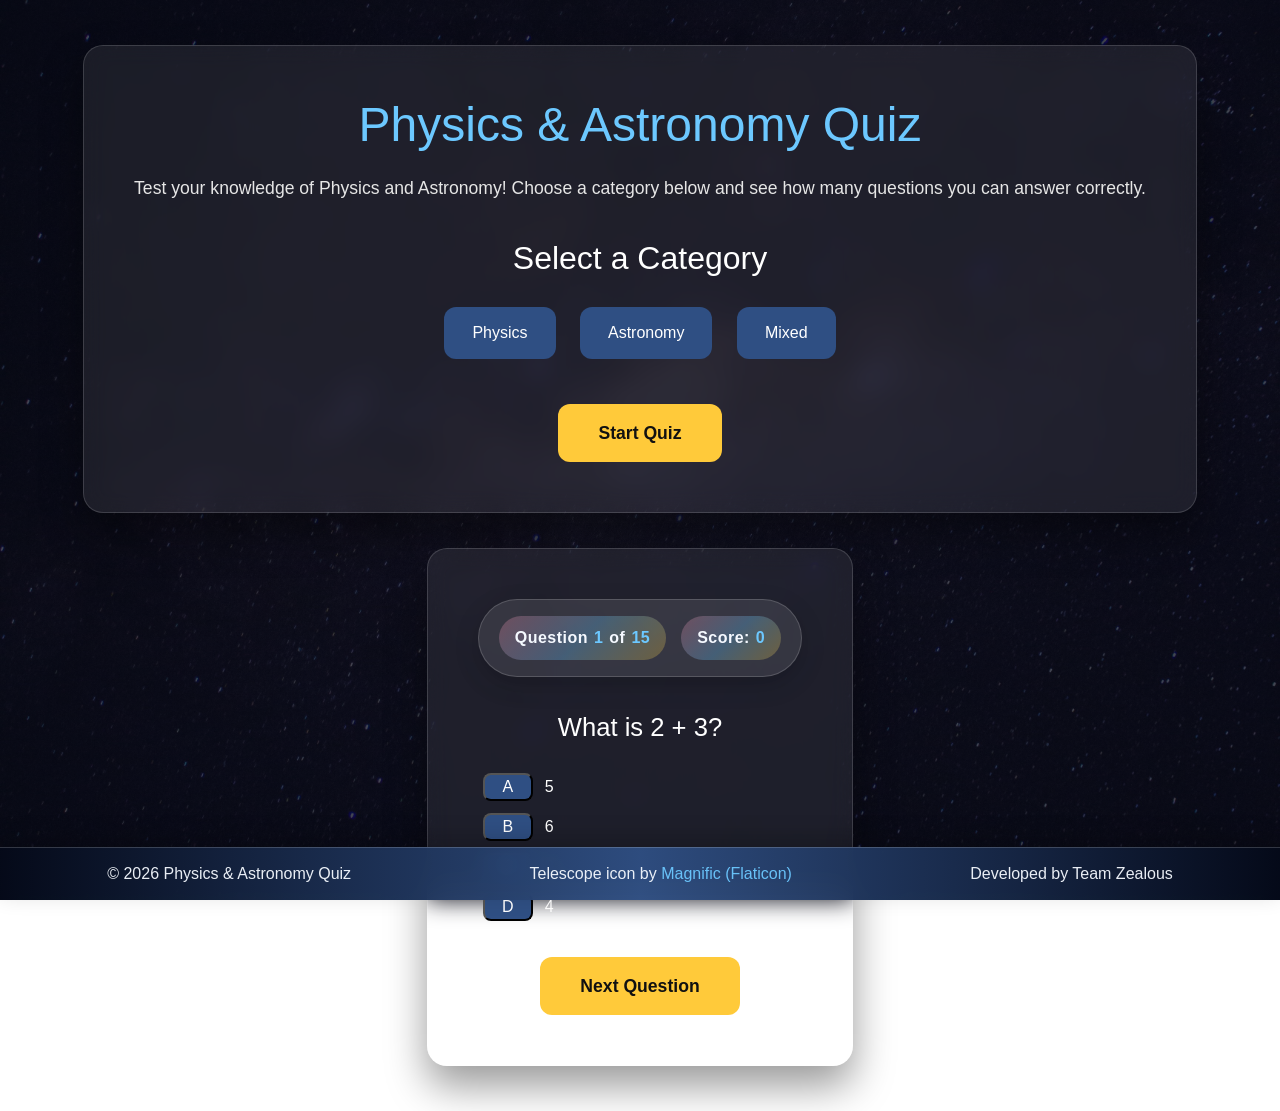
==== index.html @ 582bf978 "Add color-palette, typography, and wireframes folders in documentation folder, and move desktop-wire" ====
<!DOCTYPE html>
<html lang="en">

<head>
    <meta charset="UTF-8">
    <meta name="viewport" content="width=device-width, initial-scale=1.0">
    <title>Physics and Astronomy Quiz</title>
    <link href="https://cdn.jsdelivr.net/npm/bootstrap@5.3.3/dist/css/bootstrap.min.css" rel="stylesheet">
    <link rel="stylesheet" href="assets/css/style.css">
    <link rel="icon" type="image/png" href="assets/icons/favicon.png">
</head>

<body>
    <!-- Main Content -->
    <main>
        <!-- ========================= -->
        <!-- Welcome Screen -->
        <!-- ========================= -->
        <section id="welcome-screen">
            <h1>Physics & Astronomy Quiz</h1>
            <p>
                Test your knowledge of Physics and Astronomy!
                Choose a category below and see how many questions you can answer correctly.
            </p>
            <!-- Category Selection -->
            <div id="category-selection">
                <h2>Select a Category</h2>
                <button type="button" id="physics-btn">Physics</button>
                <button type="button" id="astronomy-btn">Astronomy</button>
                <button type="button" id="mixed-btn">Mixed</button>
            </div>
            <!-- Start Quiz Button -->
            <button type="button" id="start-btn">
                Start Quiz
            </button>
        </section>
        <!-- ========================= -->
        <!-- Quiz Screen -->
        <!-- Hidden until quiz starts -->
        <!-- ========================= -->
        <section id="quiz-screen">
            <!-- Quiz Header -->
            <header>
                <p id="progress">
                    Question
                    <span id="current-question">1</span>
                    of
                    <span id="total-questions">10</span>
                </p>
                <p id="score">
                    Score:
                    <span id="score-value">0</span>
                </p>
            </header>
            <!-- Question -->
            <section id="question-container">
                <h2 id="question">
                    Question appears here.
                </h2>
            </section>
            <!-- Answer Options -->
            <section id="answers-container">
                <div>
                    <button type="button" class="answer-btn" id="first-question-response-btn" data-index="0"
                        value="5">A</button>
                    <p class="question-response" id="first-question-response">Response 1</p>
                </div>
                <div>
                    <button type="button" class="answer-btn" id="second-question-response-btn" data-index="1"
                        value="5">B</button>
                    <p class="question-response" id="second-question-response">Response 2</p>
                </div>
                <div>
                    <button type="button" class="answer-btn" id="third-question-response-btn" data-index="2"
                        value="5">C</button>
                    <p class="question-response" id="third-question-response">Response 3</p>
                </div>
                <div>
                    <button type="button" class="answer-btn" id="fourth-question-response-btn" data-index="3"
                        value="5">D</button>
                    <p class="question-response" id="fourth-question-response">Response 4</p>
                </div>
            </section>
            <!-- Feedback -->
            <section id="feedback">
                <p id="feedback-message"></p>
                <p id="correct-answer"></p>
            </section>
            <!-- Next Question -->
            <button type="button" id="next-btn">
                Next Question
            </button>
        </section>
        <!-- ========================= -->
        <!-- Results Screen -->
        <!-- Hidden until quiz ends -->
        <!-- ========================= -->
        <section id="results-screen" hidden>
            <h2>Quiz Complete!</h2>
            <p>
                Final Score:
                <span id="final-score">0</span>
                /
                <span id="max-score">10</span>
            </p>
            <p id="result-message">
                Your performance message will appear here.
            </p>
            <button type="button" id="restart-btn">
                Restart Quiz
            </button>
        </section>
    </main>
    <footer>
        <p>&copy; 2026 Physics & Astronomy Quiz </p>
        <p>
            Telescope icon by
            <a href="https://www.flaticon.com/free-icons/telescope">
                Magnific (Flaticon)
            </a>
        </p>

        <p>
            Developed by Team Zealous
        </p>

    </footer>


    <script src="assets/js/questions.js"></script>
    <script src="assets/js/script.js"></script>
</body>

</html>
---- assets/css/style.css ----
* {
  margin: 0;
  padding: 0;
  box-sizing: border-box;
}

body {
  font-family: Arial, Helvetica, sans-serif;

}

main {
  width: 100%;
  background:
    linear-gradient(rgba(5, 10, 25, 0.75), rgba(5, 10, 25, 0.75)),
    url("../images/galaxy.jpg");
  background-size: cover;
  background-position: center;
  background-attachment: fixed;
  color: white;
  min-height: 100vh;
  display: flex;
  flex-direction: column;
  justify-content: center;
  align-items: center;
  padding: 40px;
}

section {
  margin: 5px;
}

#welcome-screen {
  background: rgba(255, 255, 255, 0.08);
  backdrop-filter: blur(12px);
  border: 1px solid rgba(255, 255, 255, 0.15);
  border-radius: 20px;
  padding: 50px;
  text-align: center;
  box-shadow: 0 20px 40px rgba(0, 0, 0, 0.4);
}

#quiz-screen {
  background: rgba(255, 255, 255, 0.08);
  backdrop-filter: blur(12px);
  border: 1px solid rgba(255, 255, 255, 0.15);
  border-radius: 20px;
  padding: 50px;
  text-align: center;
  box-shadow: 0 20px 40px rgba(0, 0, 0, 0.4);
  margin-top: 30px;
}
#quiz-screen header {
  display: flex;
  justify-content: space-between;
  align-items: center;
  gap: 15px;
  margin-bottom: 35px;
  padding: 16px 20px;
  border-radius: 999px;
  background: rgba(255, 255, 255, 0.1);
  border: 1px solid rgba(255, 255, 255, 0.16);
  box-shadow: 0 8px 24px rgba(0, 0, 0, 0.2);
}

#progress,
#score {
  margin: 0;
  padding: 10px 16px;
  border-radius: 999px;
  background: linear-gradient(135deg, rgba(255, 143, 171, 0.28), rgba(108, 200, 255, 0.28), rgba(255, 202, 58, 0.28));
  color: #f5f9ff;
  font-weight: 700;
  letter-spacing: 0.03em;
  display: inline-flex;
  align-items: center;
  gap: 6px;
}

#progress span,
#score span {
  color: #6cc8ff;
  font-weight: 800;
}

#question {
  font-size: 1.6rem;
  margin: 0 0 30px;
}
h1 {
  font-size: 3rem;
  margin-bottom: 20px;
  color: #6cc8ff;
}

footer {
  background: linear-gradient(90deg, rgba(5, 10, 25, 0.95) 0%, rgba(47, 79, 131, 0.95) 50%, rgba(5, 10, 25, 0.95) 100%);
  color: #f5f9ff;
  position: fixed;
  z-index: 1000;
  width: 100%;
  bottom: 0;
  left: 0;
  display: flex;
  flex-direction: row;
  justify-content: space-around;
  align-items: center;
  flex-wrap: wrap;
  gap: 12px;
  padding: 14px 24px;
  border-top: 1px solid rgba(255, 255, 255, 0.18);
  box-shadow: 0 -8px 24px rgba(0, 0, 0, 0.2);
  backdrop-filter: blur(10px);
}

footer p {
  margin: 0;
  font-size: 1rem;
  opacity: 0.95;
}

footer a {
  color: #6cc8ff;
  text-decoration: none;
  transition: color 0.3s ease;
}

footer a:hover,
footer a:visited {
  color: #ffd166;
}

#welcome-screen p {
  font-size: 1.1rem;
  line-height: 1.7;
  margin-bottom: 35px;
  color: #e6e6e6;
}

#category-selection h2 {
  margin-bottom: 20px;
  color: white;
}

#category-selection {
  margin-bottom: 35px;
}

#category-selection button {
  margin: 10px;
  padding: 14px 28px;
  border: none;
  border-radius: 12px;
  background: #2f4f83;
  color: white;
  font-size: 1rem;
  cursor: pointer;
  transition: 0.3s;
}

#category-selection button:hover {
  background: #4a76ba;
  transform: translateY(-3px);
}

#start-btn {
  background: #ffca3a;
  color: #111;
  padding: 16px 40px;
  border: none;
  border-radius: 12px;
  font-size: 1.1rem;
  font-weight: bold;
  cursor: pointer;
  transition: 0.3s;
}

#start-btn:hover {
  background: rgb(255, 217, 92);
  transform: scale(1.05);
}

#answers-container > div {
  display: grid;
  grid-template-columns: 50px 1fr;
  align-items: center;
  gap: 12px;
  margin-bottom: 12px;
}

#answers-container > div p {
  margin: 0;
  text-align: left;
  line-height: 1.4;
  word-break: break-word;
}

#answers-container button {
  width: 50px;
  margin: 0;
  flex-shrink: 0;
  border-radius: 8px;
  background: #2f4f83;
  color: white;
  font-size: 1rem;
  cursor: pointer;
  transition: 0.3s;
}

#next-btn {
  background: #ffca3a;
  color: #111;
  padding: 16px 40px;
  border: none;
  border-radius: 12px;
  font-size: 1.1rem;
  font-weight: bold;
  cursor: pointer;
  transition: 0.3s;
  margin-top: 20px;
}

#next-btn:hover {
  background: rgb(255, 217, 92);
  transform: scale(1.05);
}


/* Tablet */
@media (max-width: 1024px) {
  main {
    padding: 30px 20px 110px;
  }

  #welcome-screen,
  #quiz-screen {
    width: min(100%, 760px);
    padding: 36px 28px;
  }

  #quiz-screen header {
    flex-wrap: wrap;
    justify-content: center;
    padding: 14px 16px;
    border-radius: 20px;
  }

  #progress,
  #score {
    width: 100%;
    justify-content: center;
  }

  h1 {
    font-size: 2.4rem;
  }

  #question {
    font-size: 1.4rem;
  }
}

/* Mobile */
@media (max-width: 768px) {
  main {
    padding: 20px 14px 120px;
  }

  #welcome-screen,
  #quiz-screen {
    width: 100%;
    padding: 24px 16px;
    margin-top: 16px;
  }

  #quiz-screen header {
    flex-direction: column;
    align-items: stretch;
    gap: 10px;
    padding: 12px;
    border-radius: 16px;
  }

  #progress,
  #score {
    width: 100%;
    justify-content: center;
    font-size: 0.95rem;
  }

  h1 {
    font-size: 1.8rem;
    margin-bottom: 14px;
  }

  #welcome-screen p {
    font-size: 0.95rem;
    line-height: 1.6;
  }

  #category-selection h2 {
    font-size: 1.4rem;
  }

  #category-selection button,
  #start-btn,
  #next-btn {
    width: 100%;
    margin: 8px 0;
    padding: 13px 16px;
  }

  #question {
    font-size: 1.1rem;
    line-height: 1.5;
    text-align: center;
    margin-bottom: 20px;
  }

  #answers-container > div {
    display: grid;
    grid-template-columns: 50px 1fr;
    align-items: center;
    gap: 10px;
    margin-bottom: 10px;
  }

  #answers-container > div p {
    margin: 0;
    text-align: left;
    line-height: 1.4;
  }

  #answers-container button {
    width: 50px;
    margin: 0;
    padding: 12px 14px;
  }

  footer {
    padding: 12px 16px;
    justify-content: center;
    text-align: center;
  }

  footer p {
    font-size: 0.85rem;
  }
}
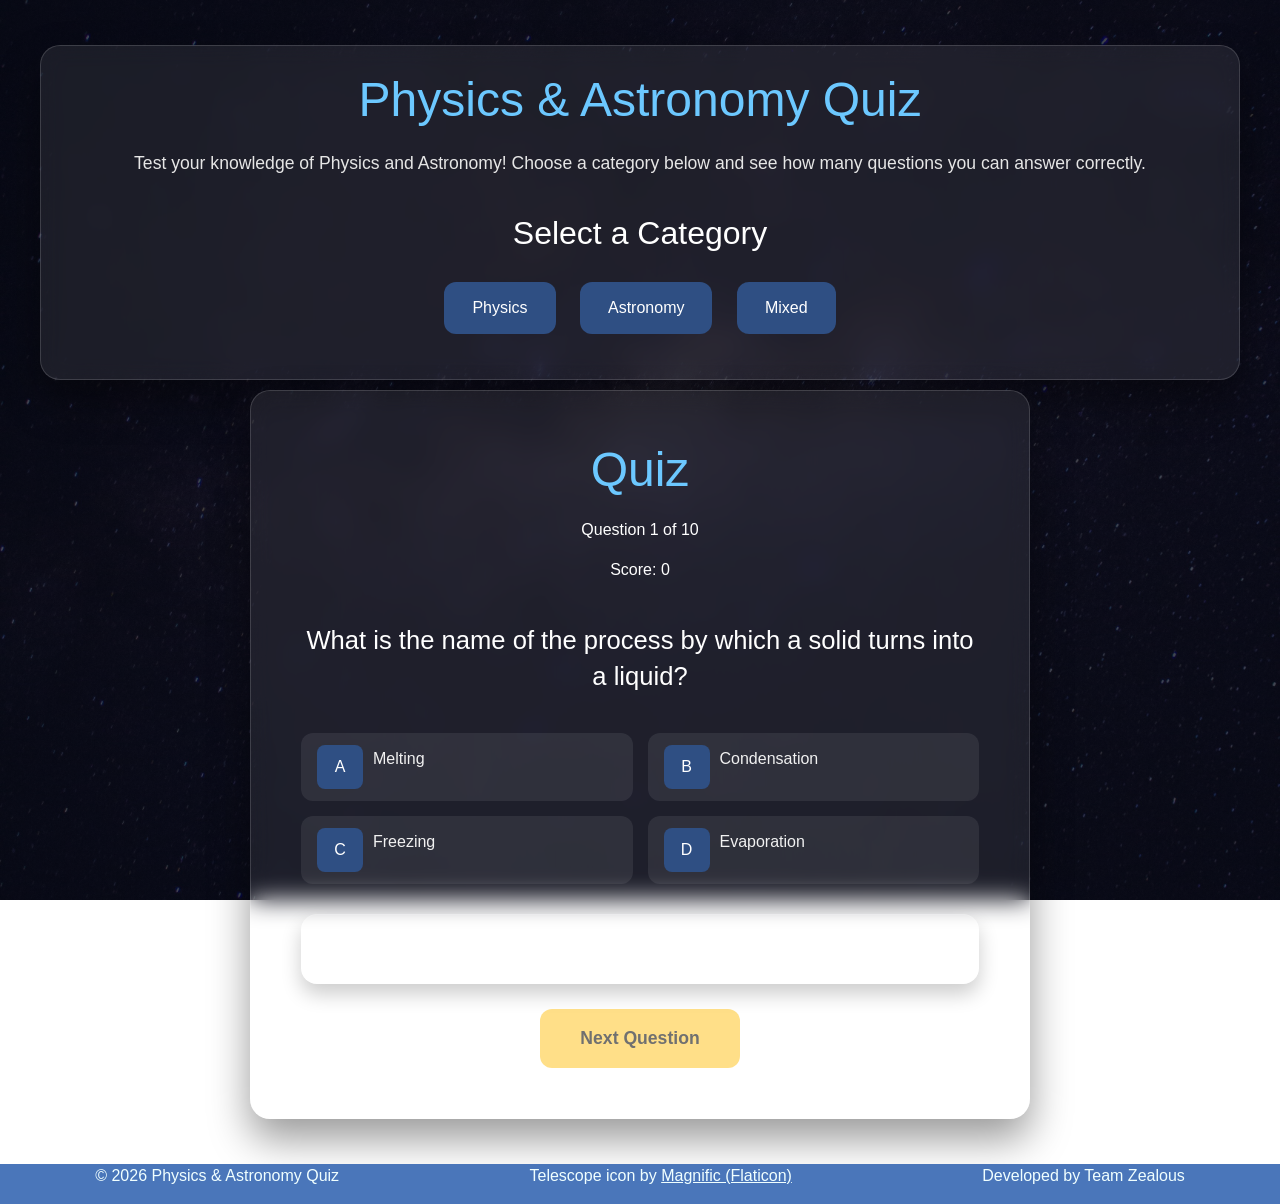
==== commit 69da8938: "rename quiz.html to index.html" ====
--- a/index.html
+++ b/index.html
@@ -24,15 +24,12 @@
             </p>
             <!-- Category Selection -->
             <div id="category-selection">
-                <h2>Select a Category</h2>
-                <button type="button" id="physics-btn">Physics</button>
-                <button type="button" id="astronomy-btn">Astronomy</button>
-                <button type="button" id="mixed-btn">Mixed</button>
+                <h2 id="category-title">Select a Category</h2>
+                <button class="category-btn" type="button" id="physics-btn" data-category="physics">Physics</button>
+                <button class="category-btn" type="button" id="astronomy-btn"
+                    data-category="astronomy">Astronomy</button>
+                <button class="category-btn" type="button" id="mixed-btn" data-category="mixed">Mixed</button>
             </div>
-            <!-- Start Quiz Button -->
-            <button type="button" id="start-btn">
-                Start Quiz
-            </button>
         </section>
         <!-- ========================= -->
         <!-- Quiz Screen -->
@@ -41,6 +38,7 @@
         <section id="quiz-screen">
             <!-- Quiz Header -->
             <header>
+                <h1 id="header-category-title">Quiz</h1>
                 <p id="progress">
                     Question
                     <span id="current-question">1</span>
@@ -60,25 +58,21 @@
             </section>
             <!-- Answer Options -->
             <section id="answers-container">
-                <div>
-                    <button type="button" class="answer-btn" id="first-question-response-btn" data-index="0"
-                        value="5">A</button>
-                    <p class="question-response" id="first-question-response">Response 1</p>
+                <div class="answer-option">
+                    <button type="button" class="answer-btn" data-index="0">A</button>
+                    <p class="answer-text">Response 1</p>
                 </div>
-                <div>
-                    <button type="button" class="answer-btn" id="second-question-response-btn" data-index="1"
-                        value="5">B</button>
-                    <p class="question-response" id="second-question-response">Response 2</p>
+                <div class="answer-option">
+                    <button type="button" class="answer-btn" data-index="1">B</button>
+                    <p class="answer-text">Response 2</p>
                 </div>
-                <div>
-                    <button type="button" class="answer-btn" id="third-question-response-btn" data-index="2"
-                        value="5">C</button>
-                    <p class="question-response" id="third-question-response">Response 3</p>
+                <div class="answer-option">
+                    <button type="button" class="answer-btn" data-index="2">C</button>
+                    <p class="answer-text">Response 3</p>
                 </div>
-                <div>
-                    <button type="button" class="answer-btn" id="fourth-question-response-btn" data-index="3"
-                        value="5">D</button>
-                    <p class="question-response" id="fourth-question-response">Response 4</p>
+                <div class="answer-option">
+                    <button type="button" class="answer-btn" data-index="3">D</button>
+                    <p class="answer-text">Response 4</p>
                 </div>
             </section>
             <!-- Feedback -->
@@ -91,6 +85,7 @@
                 Next Question
             </button>
         </section>
+
         <!-- ========================= -->
         <!-- Results Screen -->
         <!-- Hidden until quiz ends -->
--- a/assets/css/style.css
+++ b/assets/css/style.css
@@ -9,6 +9,7 @@
 
 }
 
+/* Global Styles */
 main {
   width: 100%;
   background:
@@ -35,12 +36,15 @@
   backdrop-filter: blur(12px);
   border: 1px solid rgba(255, 255, 255, 0.15);
   border-radius: 20px;
-  padding: 50px;
+  padding: 25px 25px 0 25px;
   text-align: center;
   box-shadow: 0 20px 40px rgba(0, 0, 0, 0.4);
+  width: 100%;
 }
 
 #quiz-screen {
+  width: min(780px, 100%);
+
   background: rgba(255, 255, 255, 0.08);
   backdrop-filter: blur(12px);
   border: 1px solid rgba(255, 255, 255, 0.15);
@@ -48,45 +52,21 @@
   padding: 50px;
   text-align: center;
   box-shadow: 0 20px 40px rgba(0, 0, 0, 0.4);
-  margin-top: 30px;
-}
-#quiz-screen header {
-  display: flex;
-  justify-content: space-between;
+  display: flex;
+  flex-direction: column;
   align-items: center;
-  gap: 15px;
-  margin-bottom: 35px;
-  padding: 16px 20px;
-  border-radius: 999px;
-  background: rgba(255, 255, 255, 0.1);
-  border: 1px solid rgba(255, 255, 255, 0.16);
-  box-shadow: 0 8px 24px rgba(0, 0, 0, 0.2);
-}
-
-#progress,
-#score {
-  margin: 0;
-  padding: 10px 16px;
-  border-radius: 999px;
-  background: linear-gradient(135deg, rgba(255, 143, 171, 0.28), rgba(108, 200, 255, 0.28), rgba(255, 202, 58, 0.28));
-  color: #f5f9ff;
-  font-weight: 700;
-  letter-spacing: 0.03em;
-  display: inline-flex;
-  align-items: center;
-  gap: 6px;
-}
-
-#progress span,
-#score span {
-  color: #6cc8ff;
-  font-weight: 800;
+  gap: 20px;
+}
+
+#question-container {
+  width: 100%;
 }
 
 #question {
   font-size: 1.6rem;
-  margin: 0 0 30px;
-}
+  line-height: 1.4;
+}
+
 h1 {
   font-size: 3rem;
   margin-bottom: 20px;
@@ -94,41 +74,28 @@
 }
 
 footer {
-  background: linear-gradient(90deg, rgba(5, 10, 25, 0.95) 0%, rgba(47, 79, 131, 0.95) 50%, rgba(5, 10, 25, 0.95) 100%);
-  color: #f5f9ff;
-  position: fixed;
+  background-color: #4a76ba;
+  color: azure;
+  position: relative;
   z-index: 1000;
   width: 100%;
   bottom: 0;
   left: 0;
+
   display: flex;
   flex-direction: row;
   justify-content: space-around;
-  align-items: center;
-  flex-wrap: wrap;
-  gap: 12px;
-  padding: 14px 24px;
-  border-top: 1px solid rgba(255, 255, 255, 0.18);
-  box-shadow: 0 -8px 24px rgba(0, 0, 0, 0.2);
-  backdrop-filter: blur(10px);
-}
-
-footer p {
-  margin: 0;
-  font-size: 1rem;
-  opacity: 0.95;
 }
 
 footer a {
-  color: #6cc8ff;
-  text-decoration: none;
-  transition: color 0.3s ease;
-}
-
-footer a:hover,
+  color: azure;
+}
+
 footer a:visited {
-  color: #ffd166;
-}
+  color: cyan;
+}
+
+/* Welcome Screen and Categories*/
 
 #welcome-screen p {
   font-size: 1.1rem;
@@ -180,31 +147,80 @@
   transform: scale(1.05);
 }
 
-#answers-container > div {
+/* Questions Section*/
+
+#answers-container {
+  width: 100%;
   display: grid;
-  grid-template-columns: 50px 1fr;
+  grid-template-columns: repeat(2, minmax(0, 1fr));
+  gap: 15px;
+}
+
+.answer-option {
+  display: flex;
   align-items: center;
-  gap: 12px;
-  margin-bottom: 12px;
-}
-
-#answers-container > div p {
-  margin: 0;
-  text-align: left;
-  line-height: 1.4;
-  word-break: break-word;
-}
-
-#answers-container button {
-  width: 50px;
-  margin: 0;
-  flex-shrink: 0;
+  gap: 10px;
+  background: rgba(255, 255, 255, 0.08);
+  padding: 12px 16px;
+  border-radius: 12px;
+}
+
+.answer-btn {
+  width: 46px;
+  min-width: 46px;
   border-radius: 8px;
   background: #2f4f83;
   color: white;
   font-size: 1rem;
   cursor: pointer;
   transition: 0.3s;
+  padding: 10px;
+  border: none;
+}
+
+.answer-btn:hover:not(:disabled) {
+  background: #4a76ba;
+  transform: translateY(-2px);
+}
+
+.answer-btn.correct {
+  background: #2f9e44;
+}
+
+.answer-btn.incorrect {
+  background: #c92a2a;
+}
+
+.answer-btn:disabled {
+  cursor: not-allowed;
+  opacity: 0.95;
+}
+
+.answer-text {
+  text-align: left;
+  color: #f1f1f1;
+}
+
+#feedback {
+  width: 100%;
+  min-height: 70px;
+  padding: 16px 20px;
+  border-radius: 16px;
+  background: rgba(255, 255, 255, 0.08);
+  border: 1px solid rgba(255, 255, 255, 0.15);
+  box-shadow: 0 10px 20px rgba(0, 0, 0, 0.2);
+  color: #ffd166;
+  font-weight: 600;
+  display: flex;
+  flex-direction: column;
+  justify-content: center;
+  align-items: center;
+  gap: 4px;
+}
+
+#feedback-message,
+#correct-answer {
+  margin: 0;
 }
 
 #next-btn {
@@ -217,133 +233,89 @@
   font-weight: bold;
   cursor: pointer;
   transition: 0.3s;
-  margin-top: 20px;
-}
-
-#next-btn:hover {
+}
+
+#next-btn:hover:not(:disabled) {
   background: rgb(255, 217, 92);
   transform: scale(1.05);
 }
 
+#next-btn:disabled {
+  opacity: 0.6;
+  cursor: not-allowed;
+  transform: none;
+}
+
 
 /* Tablet */
 @media (max-width: 1024px) {
-  main {
-    padding: 30px 20px 110px;
-  }
-
-  #welcome-screen,
-  #quiz-screen {
-    width: min(100%, 760px);
-    padding: 36px 28px;
-  }
-
-  #quiz-screen header {
-    flex-wrap: wrap;
-    justify-content: center;
-    padding: 14px 16px;
-    border-radius: 20px;
-  }
-
-  #progress,
-  #score {
-    width: 100%;
-    justify-content: center;
+  .quiz-container {
+    width: 90%;
+    min-height: 600px;
+    padding: 30px;
   }
 
   h1 {
-    font-size: 2.4rem;
-  }
-
-  #question {
-    font-size: 1.4rem;
+    font-size: 2.2rem;
+  }
+
+  .question {
+    font-size: 1.3rem;
+  }
+
+  .answer-btn {
+    font-size: 1rem;
+    padding: 12px;
+    width: 50px;
   }
 }
 
 /* Mobile */
 @media (max-width: 768px) {
-  main {
-    padding: 20px 14px 120px;
-  }
-
-  #welcome-screen,
-  #quiz-screen {
-    width: 100%;
-    padding: 24px 16px;
-    margin-top: 16px;
-  }
-
-  #quiz-screen header {
+  .quiz-container {
+    width: 95%;
+    min-height: auto;
+    padding: 20px;
+    margin: 20px auto;
+  }
+
+  h1 {
+    font-size: 1.6rem;
+  }
+
+  #welcome-screen p {
+    font-size: 1rem;
+  }
+
+  #category-selection h2 {
+    font-size: 1.3rem;
+  }
+
+  .question {
+    font-size: 1.1rem;
+    text-align: center;
+  }
+
+  #answers-container {
+    grid-template-columns: 1fr;
+  }
+
+  .answer-option {
+    padding: 10px 12px;
+  }
+
+  .answer-btn {
+    width: 42px;
+    min-width: 42px;
+    font-size: 0.95rem;
+    padding: 10px;
+  }
+}
+
+@media (max-width: 768px) {
+  footer {
     flex-direction: column;
-    align-items: stretch;
-    gap: 10px;
-    padding: 12px;
-    border-radius: 16px;
-  }
-
-  #progress,
-  #score {
-    width: 100%;
-    justify-content: center;
-    font-size: 0.95rem;
-  }
-
-  h1 {
-    font-size: 1.8rem;
-    margin-bottom: 14px;
-  }
-
-  #welcome-screen p {
-    font-size: 0.95rem;
-    line-height: 1.6;
-  }
-
-  #category-selection h2 {
-    font-size: 1.4rem;
-  }
-
-  #category-selection button,
-  #start-btn,
-  #next-btn {
-    width: 100%;
-    margin: 8px 0;
-    padding: 13px 16px;
-  }
-
-  #question {
-    font-size: 1.1rem;
-    line-height: 1.5;
-    text-align: center;
-    margin-bottom: 20px;
-  }
-
-  #answers-container > div {
-    display: grid;
-    grid-template-columns: 50px 1fr;
     align-items: center;
-    gap: 10px;
-    margin-bottom: 10px;
-  }
-
-  #answers-container > div p {
-    margin: 0;
-    text-align: left;
-    line-height: 1.4;
-  }
-
-  #answers-container button {
-    width: 50px;
-    margin: 0;
-    padding: 12px 14px;
-  }
-
-  footer {
-    padding: 12px 16px;
-    justify-content: center;
-    text-align: center;
-  }
-
-  footer p {
-    font-size: 0.85rem;
+    padding: 10px 0;
   }
 }
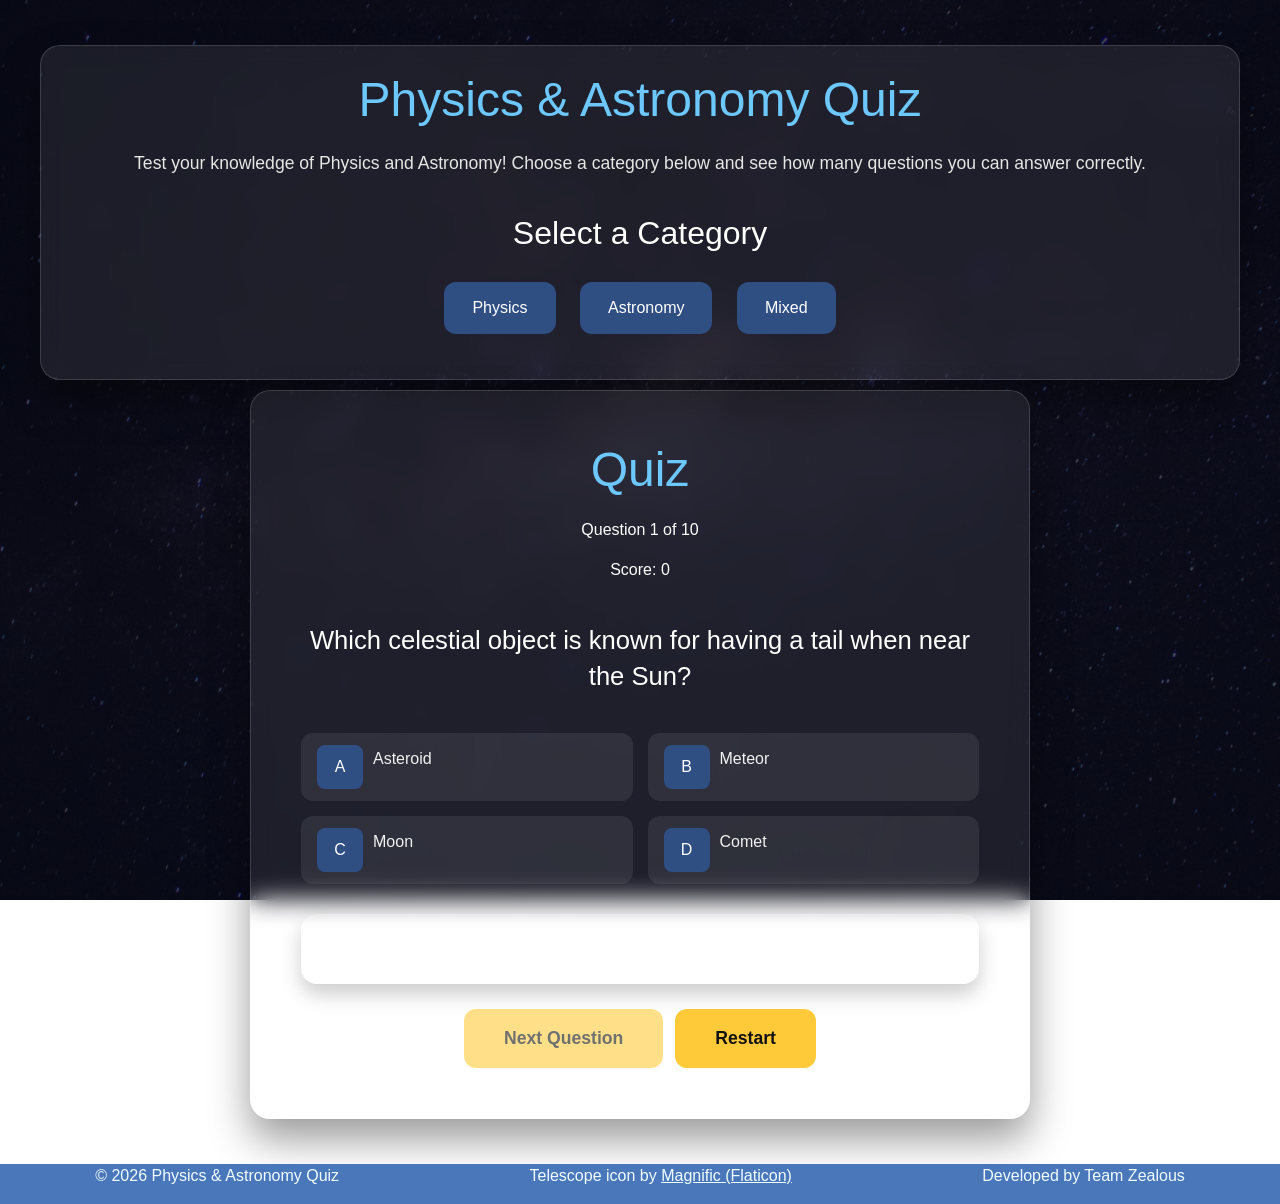
==== commit 31c216b9: "Add restart button next to the next question button" ====
--- a/index.html
+++ b/index.html
@@ -80,10 +80,15 @@
                 <p id="feedback-message"></p>
                 <p id="correct-answer"></p>
             </section>
-            <!-- Next Question -->
-            <button type="button" id="next-btn">
-                Next Question
-            </button>
+            <!-- Quiz Controls -->
+            <div id="quiz-controls">
+                <button type="button" id="next-btn">
+                    Next Question
+                </button>
+                <button type="button" id="restart-in-quiz-btn">
+                    Restart
+                </button>
+            </div>
         </section>
 
         <!-- ========================= -->
--- a/assets/css/style.css
+++ b/assets/css/style.css
@@ -223,7 +223,15 @@
   margin: 0;
 }
 
-#next-btn {
+#quiz-controls {
+  display: flex;
+  gap: 12px;
+  justify-content: center;
+  flex-wrap: wrap;
+}
+
+#next-btn,
+#restart-in-quiz-btn {
   background: #ffca3a;
   color: #111;
   padding: 16px 40px;
@@ -235,7 +243,8 @@
   transition: 0.3s;
 }
 
-#next-btn:hover:not(:disabled) {
+#next-btn:hover:not(:disabled),
+#restart-in-quiz-btn:hover {
   background: rgb(255, 217, 92);
   transform: scale(1.05);
 }
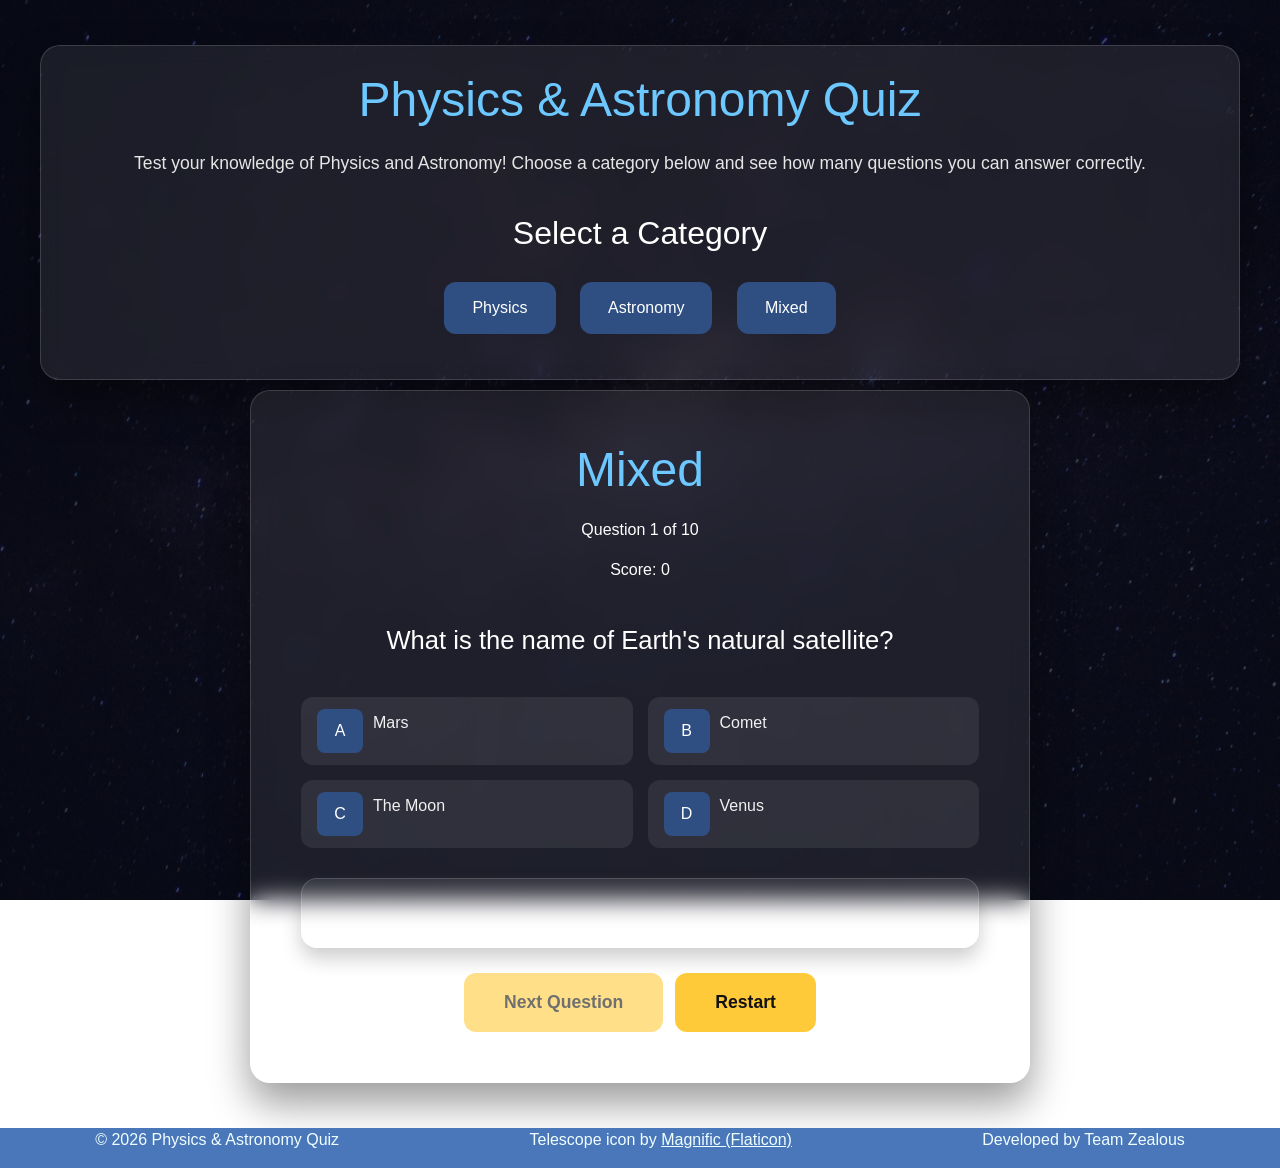
==== commit fd268a5d: "Change heading of category title on line 41 from Quiz to Mixed" ====
--- a/index.html
+++ b/index.html
@@ -38,7 +38,7 @@
         <section id="quiz-screen">
             <!-- Quiz Header -->
             <header>
-                <h1 id="header-category-title">Quiz</h1>
+                <h1 id="header-category-title">Mixed</h1>
                 <p id="progress">
                     Question
                     <span id="current-question">1</span>
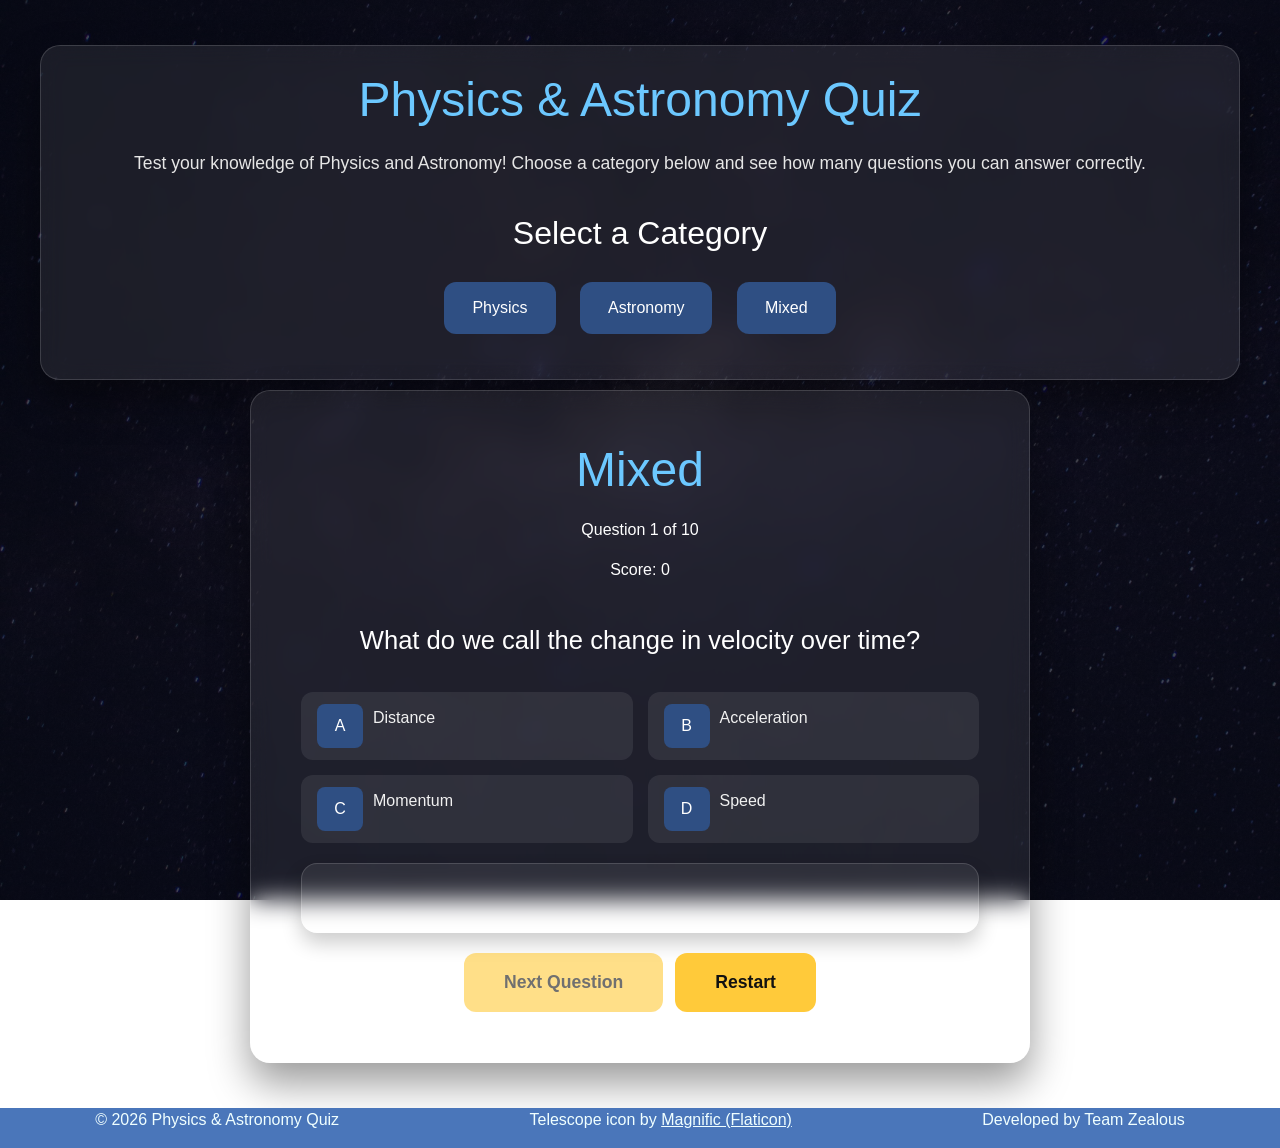
==== commit 14e8f4ae: "Change section answers and feedback to div" ====
--- a/index.html
+++ b/index.html
@@ -57,7 +57,7 @@
                 </h2>
             </section>
             <!-- Answer Options -->
-            <section id="answers-container">
+            <div id="answers-container">
                 <div class="answer-option">
                     <button type="button" class="answer-btn" data-index="0">A</button>
                     <p class="answer-text">Response 1</p>
@@ -74,12 +74,12 @@
                     <button type="button" class="answer-btn" data-index="3">D</button>
                     <p class="answer-text">Response 4</p>
                 </div>
-            </section>
+            </div>
             <!-- Feedback -->
-            <section id="feedback">
+            <div id="feedback">
                 <p id="feedback-message"></p>
                 <p id="correct-answer"></p>
-            </section>
+            </div>
             <!-- Quiz Controls -->
             <div id="quiz-controls">
                 <button type="button" id="next-btn">
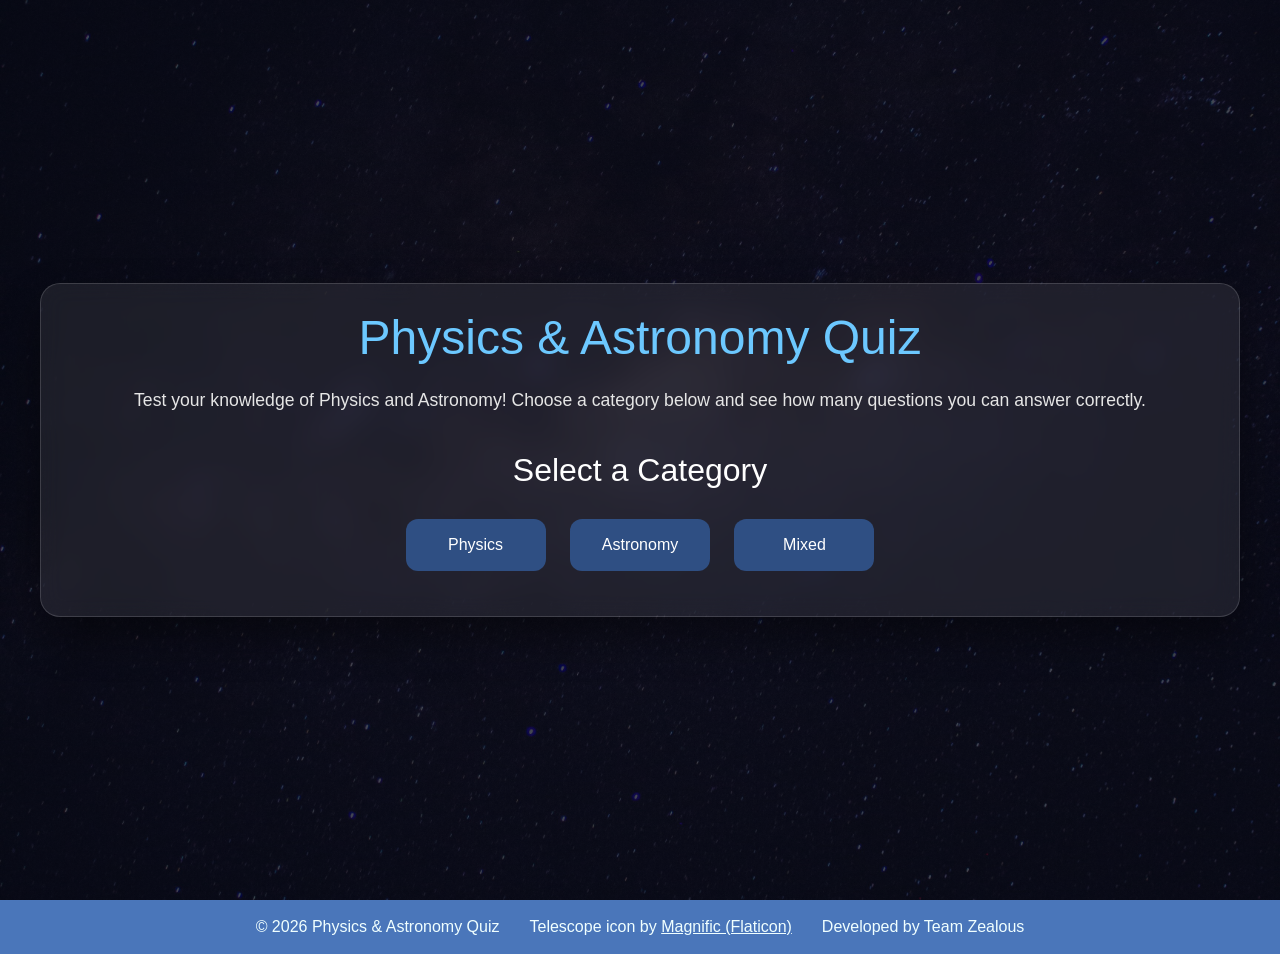
==== commit a22cd4a1: "In questions.js change 'What galaxy is our solar system part of?' to 'What galaxy is our solar syste" ====
--- a/index.html
+++ b/index.html
@@ -88,6 +88,10 @@
                 <button type="button" id="restart-in-quiz-btn">
                     Restart
                 </button>
+
+                <button type="button" id="choose-category-btn">
+                    Choose Different Category
+                </button>
             </div>
         </section>
 
--- a/assets/css/style.css
+++ b/assets/css/style.css
@@ -58,6 +58,12 @@
   gap: 20px;
 }
 
+#quiz-screen #score {
+  font-size: 1.2rem;
+  color: #ffd166;
+  font-weight: bold;
+}
+
 #question-container {
   width: 100%;
 }
@@ -83,12 +89,21 @@
   left: 0;
 
   display: flex;
+
   flex-direction: row;
-  justify-content: space-around;
+  flex-wrap: wrap;
+  align-items: center;
+  justify-content: center;
+  align-items: center;
+  padding: 10px 0;
 }
 
 footer a {
   color: azure;
+}
+
+footer p {
+  margin: 5px 15px;
 }
 
 footer a:visited {
@@ -114,6 +129,8 @@
 }
 
 #category-selection button {
+  width: 140px;
+
   margin: 10px;
   padding: 14px 28px;
   border: none;
@@ -230,8 +247,7 @@
   flex-wrap: wrap;
 }
 
-#next-btn,
-#restart-in-quiz-btn {
+#quiz-controls button {
   background: #ffca3a;
   color: #111;
   padding: 16px 40px;
@@ -241,6 +257,11 @@
   font-weight: bold;
   cursor: pointer;
   transition: 0.3s;
+}
+
+#quiz-controls button:hover {
+  background: rgb(255, 217, 92);
+  transform: scale(1.05);
 }
 
 #next-btn:hover:not(:disabled),
@@ -253,6 +274,29 @@
   opacity: 0.6;
   cursor: not-allowed;
   transform: none;
+}
+
+#results-screen {
+  background: rgba(255, 255, 255, 0.08);
+  backdrop-filter: blur(12px);
+  border: 1px solid rgba(255, 255, 255, 0.15);
+  border-radius: 20px;
+  padding: 25px 25px 25px 25px;
+  text-align: center;
+  box-shadow: 0 20px 40px rgba(0, 0, 0, 0.4);
+  width: 100%;
+}
+
+#results-screen button {
+  background: #ffca3a;
+  color: #111;
+  padding: 16px 40px;
+  border: none;
+  border-radius: 12px;
+  font-size: 1.1rem;
+  font-weight: bold;
+  cursor: pointer;
+  transition: 0.3s;
 }
 
 
@@ -319,12 +363,4 @@
     font-size: 0.95rem;
     padding: 10px;
   }
-}
-
-@media (max-width: 768px) {
-  footer {
-    flex-direction: column;
-    align-items: center;
-    padding: 10px 0;
-  }
 }
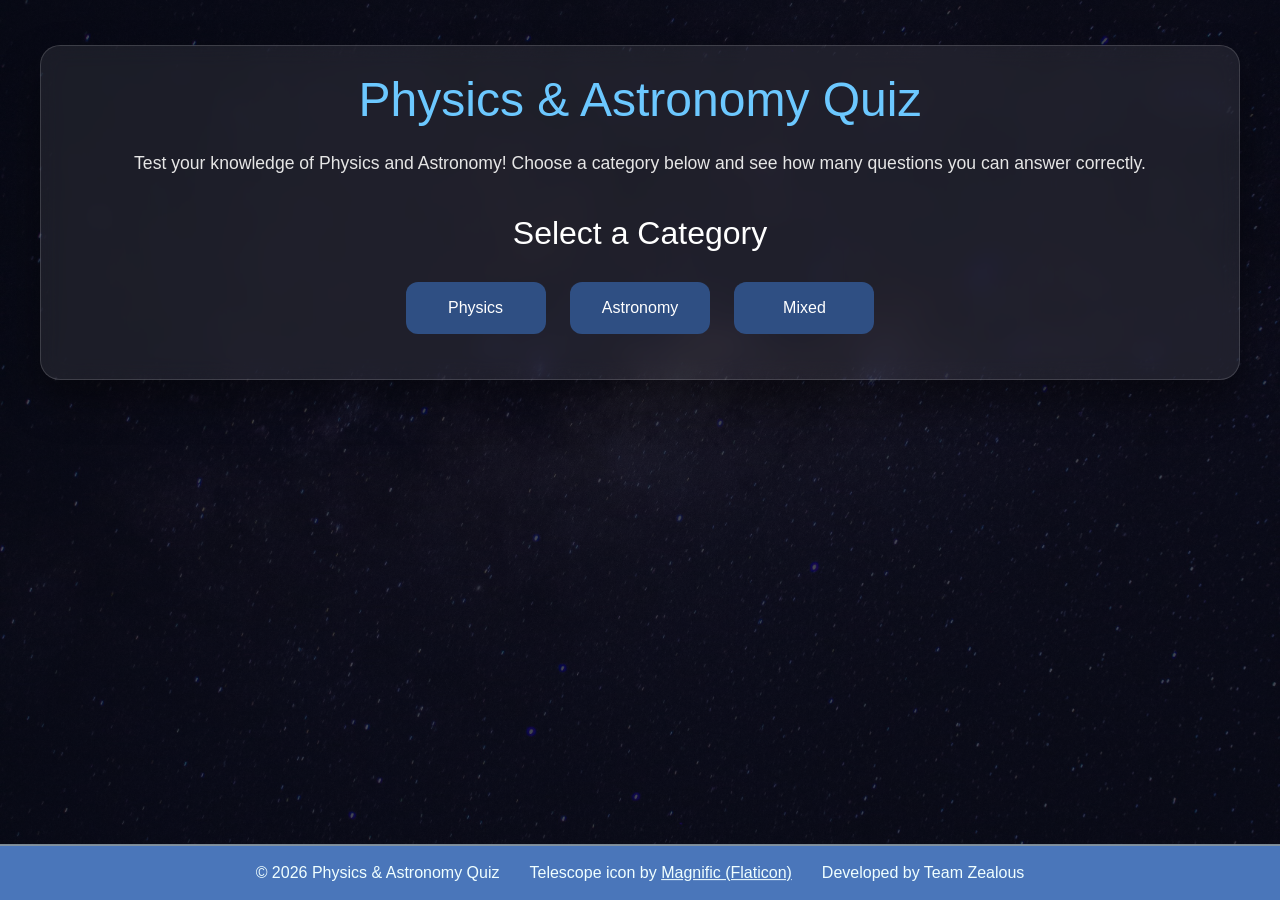
==== commit f0690ea6: "Change color of buttons in results screen" ====
--- a/index.html
+++ b/index.html
@@ -76,7 +76,7 @@
                 </div>
             </div>
             <!-- Feedback -->
-            <div id="feedback">
+            <div id="feedback" class="hide">
                 <p id="feedback-message"></p>
                 <p id="correct-answer"></p>
             </div>
@@ -113,6 +113,9 @@
             <button type="button" id="restart-btn">
                 Restart Quiz
             </button>
+            <button type="button" id="results-choose-category-btn">
+                Choose Different Category
+            </button>
         </section>
     </main>
     <footer>
--- a/assets/css/style.css
+++ b/assets/css/style.css
@@ -4,22 +4,31 @@
   box-sizing: border-box;
 }
 
+html,
+body {
+  height: 100%;
+}
+
+body>footer {
+  position: sticky;
+  top: 100vh;
+}
+
 body {
   font-family: Arial, Helvetica, sans-serif;
-
-}
-
-/* Global Styles */
-main {
-  width: 100%;
   background:
     linear-gradient(rgba(5, 10, 25, 0.75), rgba(5, 10, 25, 0.75)),
     url("../images/galaxy.jpg");
   background-size: cover;
   background-position: center;
   background-attachment: fixed;
+}
+
+/* Global Styles */
+main {
+  width: 100%;
+
   color: white;
-  min-height: 100vh;
   display: flex;
   flex-direction: column;
   justify-content: center;
@@ -73,6 +82,10 @@
   line-height: 1.4;
 }
 
+.hide {
+  visibility: hidden;
+}
+
 h1 {
   font-size: 3rem;
   margin-bottom: 20px;
@@ -81,6 +94,7 @@
 
 footer {
   background-color: #4a76ba;
+  border-top: 2px solid rgba(255, 209, 102, 0.3);
   color: azure;
   position: relative;
   z-index: 1000;
@@ -94,7 +108,7 @@
   flex-wrap: wrap;
   align-items: center;
   justify-content: center;
-  align-items: center;
+  /*align-items: center; appears twice */
   padding: 10px 0;
 }
 
@@ -176,6 +190,7 @@
 .answer-option {
   display: flex;
   align-items: center;
+
   gap: 10px;
   background: rgba(255, 255, 255, 0.08);
   padding: 12px 16px;
@@ -193,6 +208,7 @@
   transition: 0.3s;
   padding: 10px;
   border: none;
+
 }
 
 .answer-btn:hover:not(:disabled) {
@@ -216,6 +232,10 @@
 .answer-text {
   text-align: left;
   color: #f1f1f1;
+  margin: 0;
+  display: flex;
+  align-items: center;
+  line-height: 1.25;
 }
 
 #feedback {
@@ -259,6 +279,23 @@
   transition: 0.3s;
 }
 
+#quiz-controls button#restart-in-quiz-btn {
+  background: #ff0000;
+
+}
+
+#quiz-controls button#restart-in-quiz-btn:hover {
+  background: #ff4242;
+}
+
+#quiz-controls button#choose-category-btn {
+  background: #2f4f83;
+}
+
+#quiz-controls button#choose-category-btn:hover {
+  background: #4a76ba;
+}
+
 #quiz-controls button:hover {
   background: rgb(255, 217, 92);
   transform: scale(1.05);
@@ -291,6 +328,7 @@
   background: #ffca3a;
   color: #111;
   padding: 16px 40px;
+  margin: 10px 0;
   border: none;
   border-radius: 12px;
   font-size: 1.1rem;
@@ -299,10 +337,29 @@
   transition: 0.3s;
 }
 
+#results-screen button#restart-btn {
+  background: #ff0000;
+
+}
+
+#results-screen button#restart-btn:hover {
+  background: #ff4242;
+}
+
+#results-screen button#results-choose-category-btn {
+  background: #2f4f83;
+}
+
+#results-screen button#results-choose-category-btn:hover {
+  background: #4a76ba;
+}
+
 
 /* Tablet */
 @media (max-width: 1024px) {
-  .quiz-container {
+  /* .quiz-container {  there is no class quiz-container in the 
+  HTML */
+  #quiz-screen {
     width: 90%;
     min-height: 600px;
     padding: 30px;
@@ -312,7 +369,8 @@
     font-size: 2.2rem;
   }
 
-  .question {
+  /* no class .question  in HTML */
+  #question {
     font-size: 1.3rem;
   }
 
@@ -325,7 +383,8 @@
 
 /* Mobile */
 @media (max-width: 768px) {
-  .quiz-container {
+  /* .quiz-container { there is no class quiz-container in the HTML */
+    #quiz-screen {
     width: 95%;
     min-height: auto;
     padding: 20px;
@@ -344,7 +403,8 @@
     font-size: 1.3rem;
   }
 
-  .question {
+  /*.question { there is no class question in the HTML */
+  #question {
     font-size: 1.1rem;
     text-align: center;
   }
